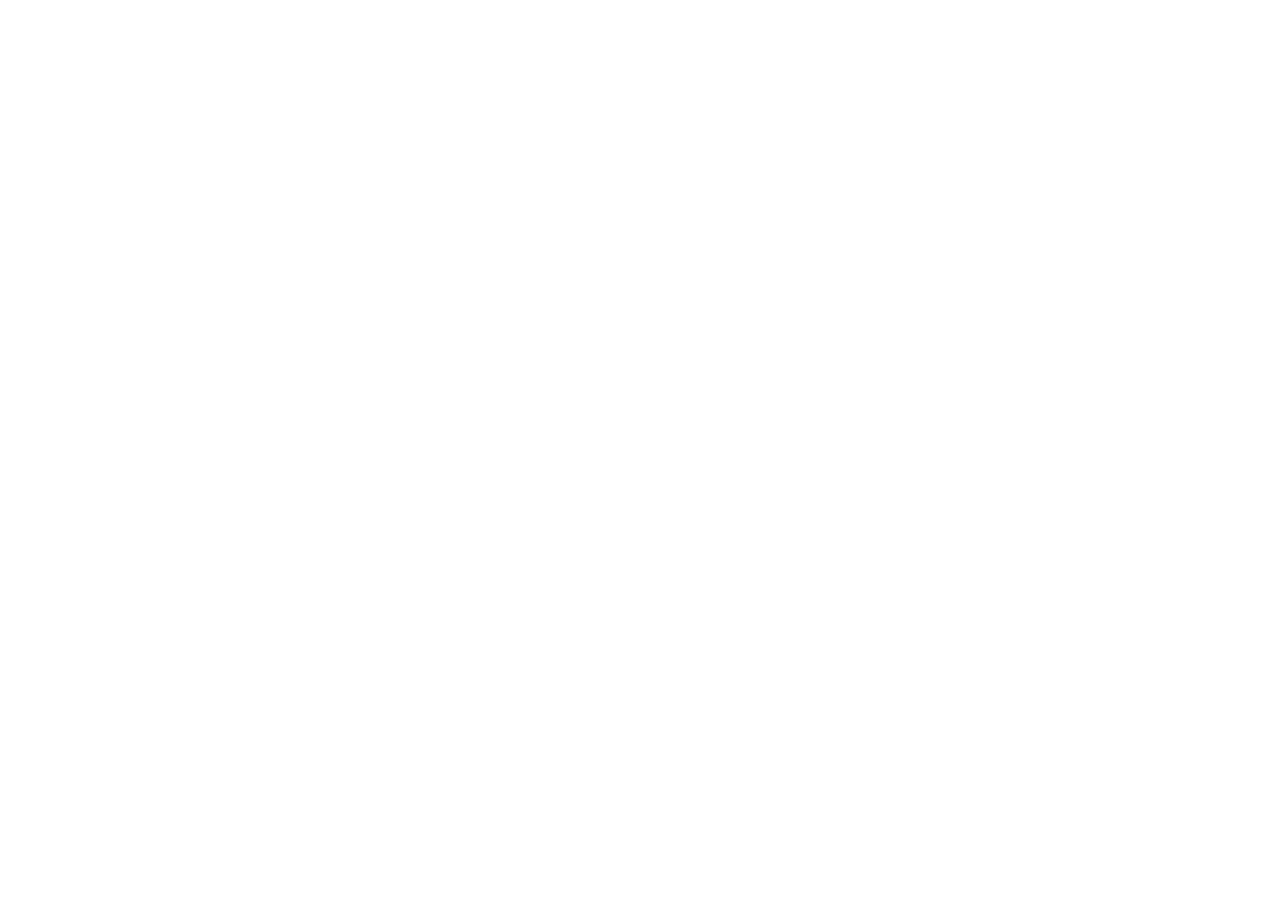
==== sekcja 5/index.html @ c859f571 "begining" ====
<!DOCTYPE html>
<html lang="pl">
<head>
    <meta charset="UTF-8">
    <meta http-equiv="X-UA-Compatible" content="IE=edge">
    <meta name="viewport" content="width=device-width, initial-scale=1.0">
    <link rel="stylesheet" href="style.css">
    <title>Document</title>
</head>
<body>
    
</body>
</html>
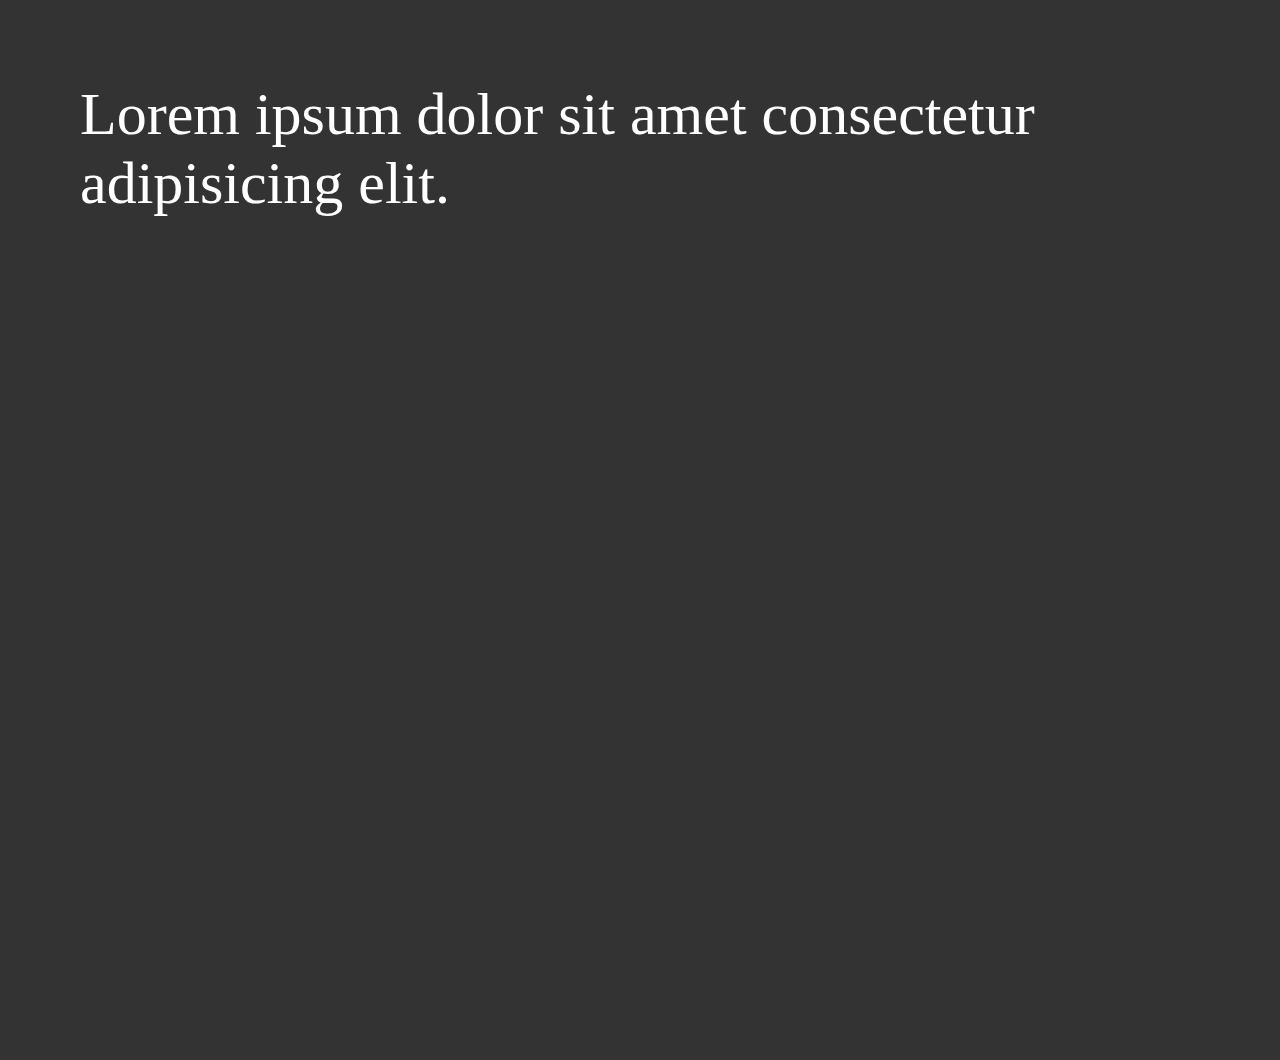
==== commit eb6d9547: "dodana sekcja 5 i zadanie" ====
--- a/sekcja 5/index.html
+++ b/sekcja 5/index.html
@@ -4,10 +4,13 @@
     <meta charset="UTF-8">
     <meta http-equiv="X-UA-Compatible" content="IE=edge">
     <meta name="viewport" content="width=device-width, initial-scale=1.0">
-    <link rel="stylesheet" href="style.css">
+    <link rel="stylesheet" href="./css/style.css">
     <title>Document</title>
 </head>
 <body>
-    
+    <!--
+        klasa ID do JS
+    -->
+    <p>Lorem ipsum dolor sit amet consectetur adipisicing elit.</p>
 </body>
 </html>--- a/sekcja 5/css/style.css
+++ b/sekcja 5/css/style.css
@@ -0,0 +1,17 @@
+*{
+    box-sizing: border-box;
+    margin: 0;
+    padding: 0;
+}
+
+body{
+    margin: 80px;
+    font-size:36px;
+    height:100vh;
+    font-family: 'montserrat', 'sans-serify';
+    background-color:#333;
+}
+p{
+    color:white;
+    font-size: 60px;
+}
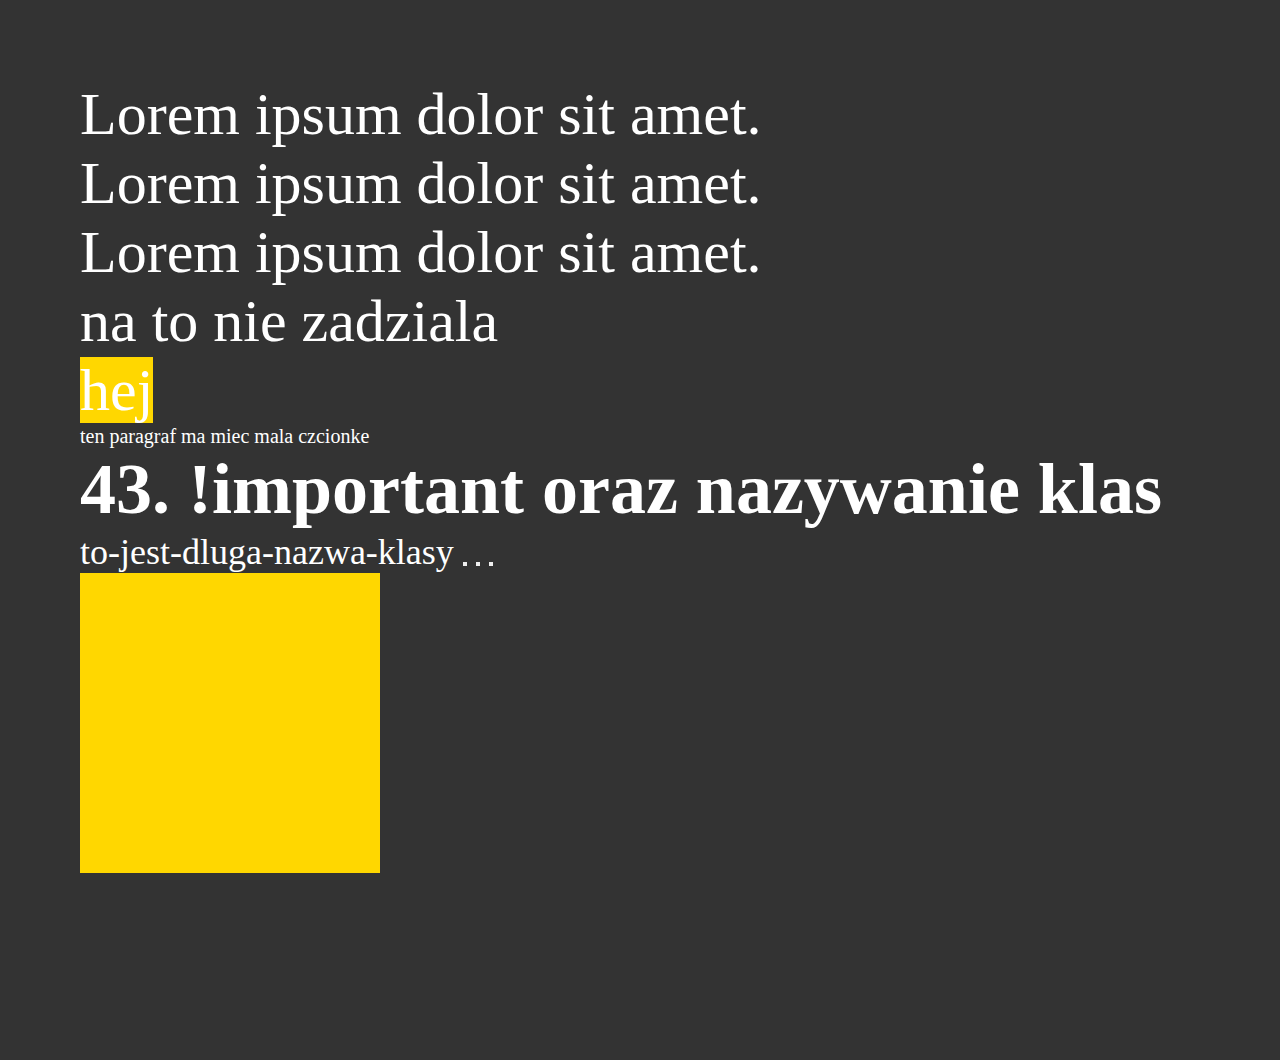
==== commit 75dd7efb: "zmiany sekcji w fodlerze" ====
--- a/sekcja 5/index.html
+++ b/sekcja 5/index.html
@@ -5,12 +5,49 @@
     <meta http-equiv="X-UA-Compatible" content="IE=edge">
     <meta name="viewport" content="width=device-width, initial-scale=1.0">
     <link rel="stylesheet" href="./css/style.css">
+
+
+<!--
+    36-42 w css
+-->
+
+    <style>
+        .div{
+            background-color: tomato;
+        }
+    </style>
+
+
+
+
     <title>Document</title>
 </head>
 <body>
     <!--
         klasa ID do JS
     -->
-    <p>Lorem ipsum dolor sit amet consectetur adipisicing elit.</p>
+    
+    <div>Lorem ipsum dolor sit amet.</div>
+    <p>Lorem ipsum dolor sit amet.</p>
+    <span>Lorem ipsum dolor sit amet.</span>
+    <!--
+        div>p>span
+    -->
+    <div>
+        <span>na to nie zadziala</span>
+        <p><span>hej</span></p>
+    </div>
+    <p class="text">ten paragraf ma miec mala czcionke</p>
+    <h1>43. !important oraz nazywanie klas</h1>
+    to-jest-dluga-nazwa-klasy
+    <!--
+        button.play
+    -->
+    <button class="btn-play"></button>
+    <button class="btn-pause"></button>
+    <button class="btn-stop"></button>
+    <div class="div">
+
+    </div>
 </body>
 </html>--- a/sekcja 5/css/style.css
+++ b/sekcja 5/css/style.css
@@ -1,17 +1,43 @@
-*{
-    box-sizing: border-box;
-    margin: 0;
-    padding: 0;
+* {
+	box-sizing: border-box;
+	margin: 0;
+	padding: 0;
 }
 
-body{
-    margin: 80px;
-    font-size:36px;
-    height:100vh;
-    font-family: 'montserrat', 'sans-serify';
-    background-color:#333;
+body {
+	margin: 80px;
+	font-size: 36px;
+	height: 100vh;
+	font-family: 'montserrat', 'sans-serify';
+	background-color: #333;
+	color: white;
 }
-p{
-    color:white;
+/*
+div {
+	font-size: 80px;
+}
+p {
+	font-size: 80px;
+}
+span {
+	font-size: 80px;
+}
+*/
+div,p,span {
+	font-size: 60px;
+}
+div p span{
     font-size: 60px;
+    background-color:gold;
 }
+.text{
+    font-size: 20px;
+}
+.div{
+    width: 300px;
+    height: 300px;
+    background-color: gold !important;
+    /*
+    ^ najwazniejszy styl przebija inne
+    */
+}